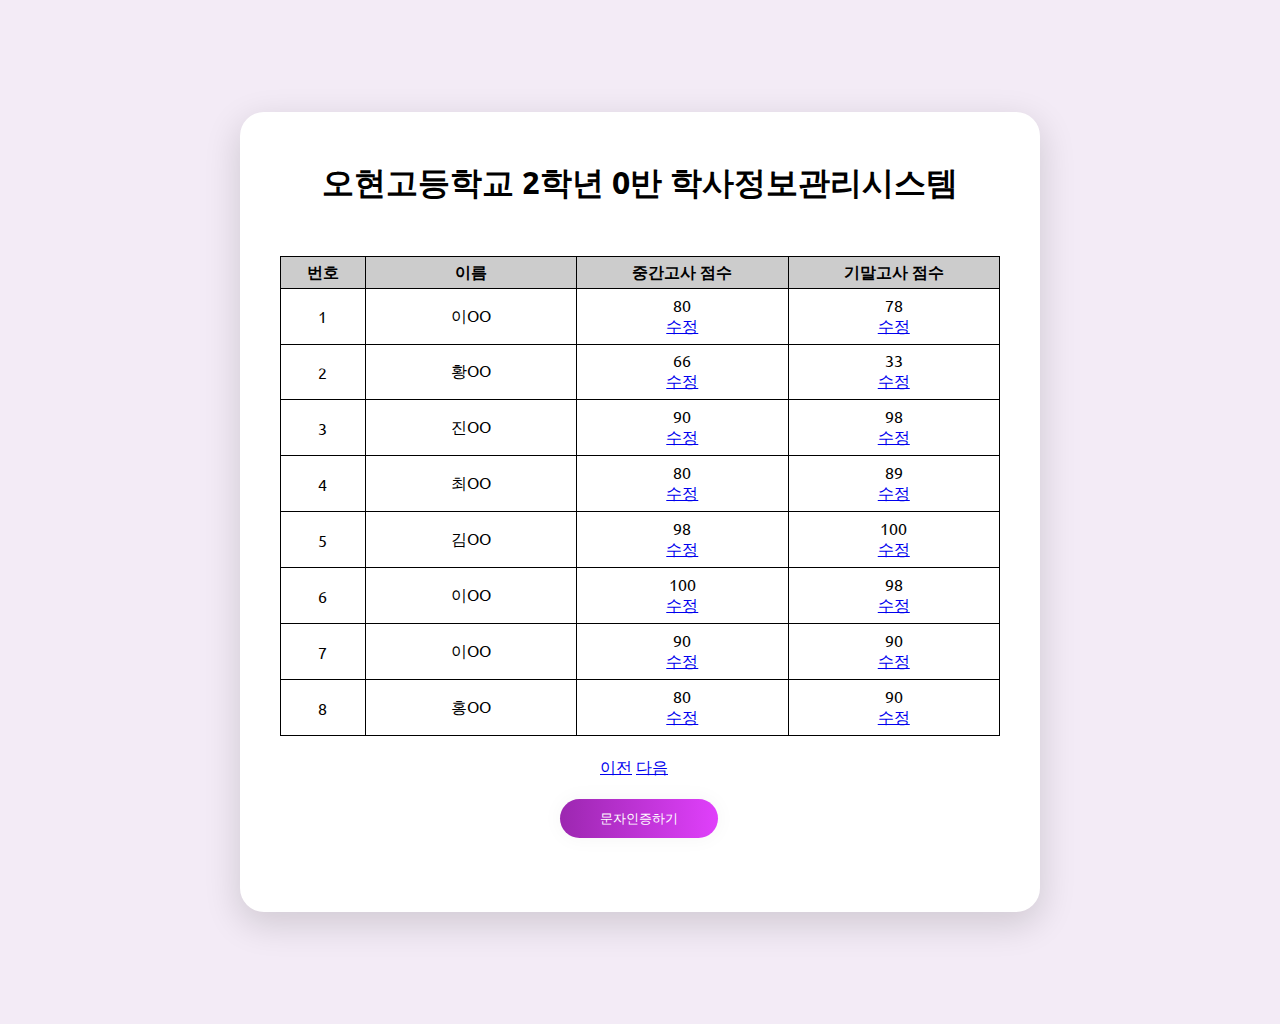
==== Basic/Security/success.html @ ab88d4d6 "Add files via upload" ====
<!DOCTYPE html>
<html lang="ko">
    <head>
        <meta charset="UTF-8" />
        <link rel="stylesheet" href="css/style.css" />
        <link
            href="https://fonts.googleapis.com/css?family=Ubuntu"
            rel="stylesheet"
        />
        <meta name="viewport" content="width=device-width, initial-scale=1" />
        <link
            rel="stylesheet"
            href="path/to/font-awesome/css/font-awesome.min.css"
        />
        <title>Sign in</title>
        <style>
            body {
                background-color: #f3ebf6;
                font-family: "Ubuntu", sans-serif;
            }

            .main {
                background-color: #ffffff;
                width: 800px;
                height: 800px;
                margin: 7em auto;
                border-radius: 1.5em;
                box-shadow: 0px 11px 35px 2px rgba(0, 0, 0, 0.14);
            }
            .title {
                margin: 50px;
                padding-top: 50px;
                text-align: center;
            }
            table,
            tr,
            td,
            th {
                border: solid 1px black;
                border-collapse: collapse;
            }
            .submit {
                cursor: pointer;
                border-radius: 5em;
                color: #fff;
                background: linear-gradient(to right, #9c27b0, #e040fb);
                border: 0;
                margin-top: 20px;
                padding-left: 40px;
                padding-right: 40px;
                padding-bottom: 10px;
                padding-top: 10px;
                font-family: "Ubuntu", sans-serif;
                margin-left: 40%;
                font-size: 13px;
                box-shadow: 0 0 20px 1px rgba(0, 0, 0, 0.04);
            }
            .next {
                margin-top: 20px;
                margin-left: 45%;
            }
            th {
                background-color: #ccc;
            }
            table {
                margin-left: 50%;
                transform: translateX(-50%);
                width: 90%;
                height: 60%;
            }
        </style>
    </head>

    <body>
        <div class="main">
            <h1 class="title">오현고등학교 2학년 0반 학사정보관리시스템</h1>
            <table>
                <tr>
                    <th width="10%">번호</th>
                    <th width="25%">이름</th>
                    <th width="25%">중간고사 점수</th>
                    <th width="25%">기말고사 점수</th>
                </tr>
                <tr>
                    <td style="text-align: center">1</td>
                    <td style="text-align: center">이OO</td>
                    <td
                        style="text-align: center"
                        onclick="window.alert('문자인증 바랍니다.')"
                    >
                        <div>80</div>
                        <a href="#">수정</a>
                    </td>
                    <td
                        style="text-align: center"
                        onclick="window.alert('문자인증 바랍니다.')"
                    >
                        <div>78</div>
                        <a href="#">수정</a>
                    </td>
                </tr>
                <tr>
                    <td style="text-align: center">2</td>
                    <td style="text-align: center">황OO</td>
                    <td
                        style="text-align: center"
                        onclick="window.alert('문자인증 바랍니다.')"
                    >
                        <div>66</div>
                        <a href="#">수정</a>
                    </td>
                    <td
                        style="text-align: center"
                        onclick="window.alert('문자인증 바랍니다.')"
                    >
                        <div>33</div>
                        <a href="#">수정</a>
                    </td>
                </tr>
                <tr>
                    <td style="text-align: center">3</td>
                    <td style="text-align: center">진OO</td>
                    <td
                        style="text-align: center"
                        onclick="window.alert('문자인증 바랍니다.')"
                    >
                        <div>90</div>
                        <a href="#">수정</a>
                    </td>
                    <td
                        style="text-align: center"
                        onclick="window.alert('문자인증 바랍니다.')"
                    >
                        <div>98</div>
                        <a href="#">수정</a>
                    </td>
                </tr>
                <tr>
                    <td style="text-align: center">4</td>
                    <td style="text-align: center">최OO</td>
                    <td
                        style="text-align: center"
                        onclick="window.alert('문자인증 바랍니다.')"
                    >
                        <div>80</div>
                        <a href="#">수정</a>
                    </td>
                    <td
                        style="text-align: center"
                        onclick="window.alert('문자인증 바랍니다.')"
                    >
                        <div>89</div>
                        <a href="#">수정</a>
                    </td>
                </tr>
                <tr>
                    <td style="text-align: center">5</td>
                    <td style="text-align: center">김OO</td>
                    <td
                        style="text-align: center"
                        onclick="window.alert('문자인증 바랍니다.')"
                    >
                        <div>98</div>
                        <a href="#">수정</a>
                    </td>
                    <td
                        style="text-align: center"
                        onclick="window.alert('문자인증 바랍니다.')"
                    >
                        <div>100</div>
                        <a href="#">수정</a>
                    </td>
                </tr>
                <tr>
                    <td style="text-align: center">6</td>
                    <td style="text-align: center">이OO</td>
                    <td
                        style="text-align: center"
                        onclick="window.alert('문자인증 바랍니다.')"
                    >
                        <div>100</div>
                        <a href="#">수정</a>
                    </td>
                    <td
                        style="text-align: center"
                        onclick="window.alert('문자인증 바랍니다.')"
                    >
                        <div>98</div>
                        <a href="#">수정</a>
                    </td>
                </tr>
                <tr>
                    <td style="text-align: center">7</td>
                    <td style="text-align: center">이OO</td>
                    <td
                        style="text-align: center"
                        onclick="window.alert('문자인증 바랍니다.')"
                    >
                        <div>90</div>
                        <a href="#">수정</a>
                    </td>
                    <td
                        style="text-align: center"
                        onclick="window.alert('문자인증 바랍니다.')"
                    >
                        <div>90</div>
                        <a href="#">수정</a>
                    </td>
                </tr>
                <tr>
                    <td style="text-align: center">8</td>
                    <td style="text-align: center">홍OO</td>
                    <td
                        style="text-align: center"
                        onclick="window.alert('문자인증 바랍니다.')"
                    >
                        <div>80</div>
                        <a href="#">수정</a>
                    </td>
                    <td
                        style="text-align: center"
                        onclick="window.alert('문자인증 바랍니다.')"
                    >
                        <div>90</div>
                        <a href="#">수정</a>
                    </td>
                </tr>
            </table>
            <div class="next">
                <a href="#">이전</a>
                <a href="#">다음</a>
            </div>
            <button class="submit">문자인증하기</button>
        </div>
    </body>
</html>
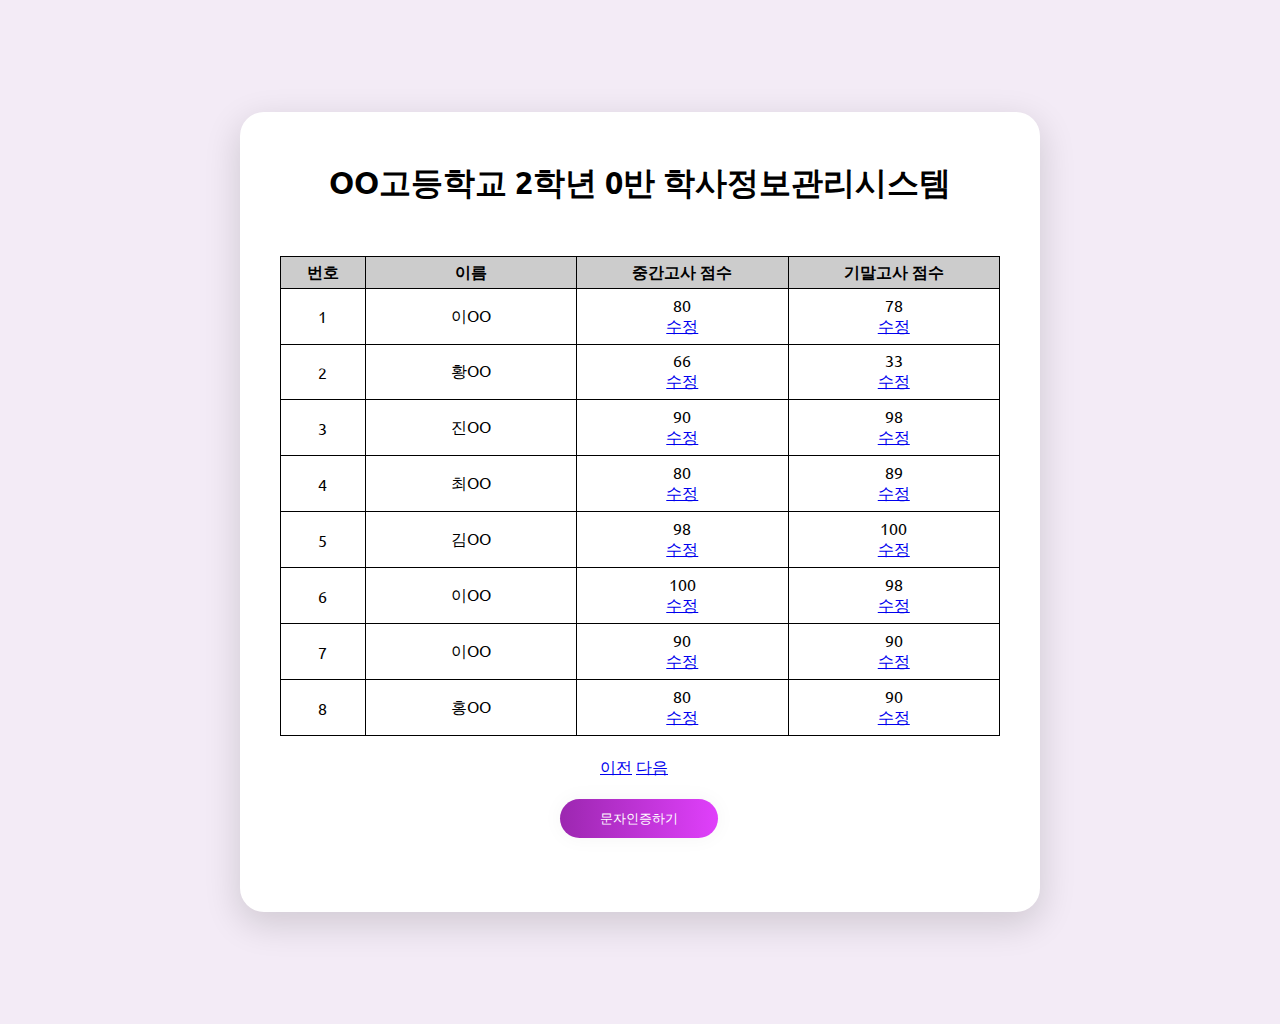
==== commit 95153429: "Update success.html" ====
--- a/Basic/Security/success.html
+++ b/Basic/Security/success.html
@@ -73,7 +73,7 @@
 
     <body>
         <div class="main">
-            <h1 class="title">오현고등학교 2학년 0반 학사정보관리시스템</h1>
+            <h1 class="title">OO고등학교 2학년 0반 학사정보관리시스템</h1>
             <table>
                 <tr>
                     <th width="10%">번호</th>
